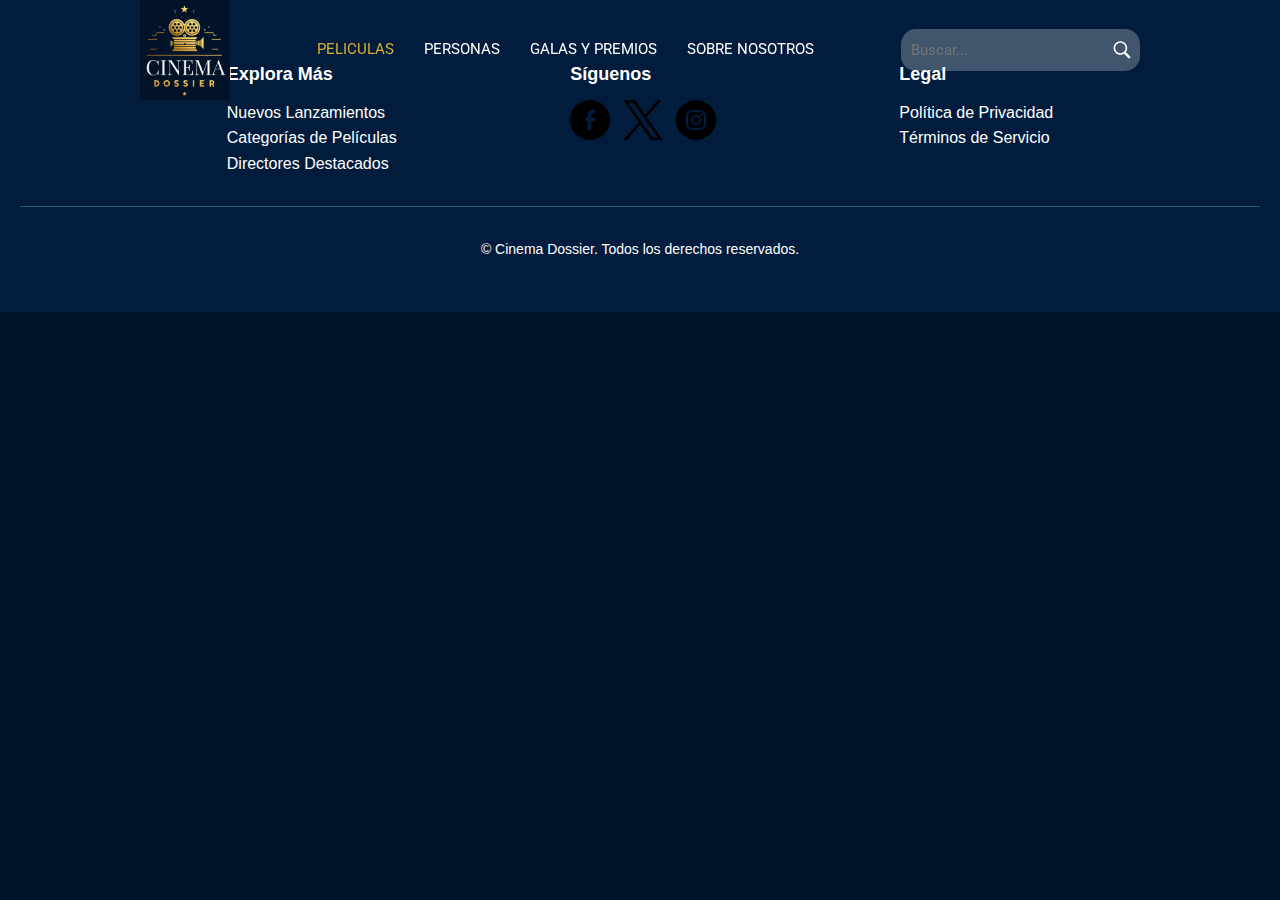
==== peliculas.html @ 81081bf3 "new" ====
<!DOCTYPE html>
<html lang="en">
<head>
    <meta charset="UTF-8">
    <meta name="viewport" content="width=device-width, initial-scale=1.0">
    <title>CinémaDossier - peliculas</title>
    <link rel="preconnect" href="https://fonts.googleapis.com">
    <link rel="preconnect" href="https://fonts.googleapis.com">
    <link rel="preconnect" href="https://fonts.gstatic.com" crossorigin>
    <link href="https://fonts.googleapis.com/css2?family=Playfair+Display:ital,wght@0,400..900;1,400..900&family=Roboto:ital,wght@0,100;0,300;0,400;0,500;0,700;0,900;1,100;1,300;1,400;1,500;1,700;1,900&display=swap" rel="stylesheet">
    <link rel="stylesheet" href="css/normalize.css">
    <link rel="stylesheet" href="css/style.css">
</head>
<body>
    <header >
        <div class="header-grid container">
            <div class="logo-img">
                <a href="index.html">
                    <img src="./img/logo3.png" alt="logo">
                </a>
            </div>

            <nav class="nav-header">
                <a href="peliculas.html" class="active">PELICULAS</a>
                <a href="personas.html">PERSONAS</a>
                <a href="galas-premios.html">GALAS Y PREMIOS</a>
                <a href="sobre-nosotros.html">SOBRE NOSOTROS</a>
            </nav>
            
            <form action="/buscar" method="GET" class="search-form">
                <div class="search-box">
                    <input class="search-input" type="text" name="q" placeholder="Buscar..." aria-label="Buscar">
                    <button type="submit" class="search-button">
                        <img src="./img/icon-search.svg" alt="Buscar" />
                    </button>
                </div>
            </form>
                   
        </div>
    </header>
        

    <footer class="footer">
        <div class="container footer-container">
            <!-- Información adicional -->
            <div class="footer-section">
                <h4>Explora Más</h4>
                <ul>
                    <li><a href="/nuevos-lanzamientos">Nuevos Lanzamientos</a></li>
                    <li><a href="/categorias">Categorías de Películas</a></li>
                    <li><a href="/directores">Directores Destacados</a></li>
                </ul>
            </div>
    
            <!-- Redes Sociales -->
            <!-- Redes Sociales -->
            <div class="footer-section">
                <h4>Síguenos</h4>
                <div class="social-icons">
                    <a href="#">
                        <img src="img/icons/facebook.png" alt="Facebook" class="normal-icon" />
                        <img src="img/icons/facebook-hover.png" alt="Facebook" class="hover-icon" />
                    </a>
                    <a href="#">
                        <img src="img/icons/twitter.png" alt="Twitter" class="normal-icon" />
                        <img src="img/icons/twitter-hover.png" alt="Twitter" class="hover-icon" />
                    </a>
                    <a href="#">
                        <img src="img/icons/instagram.png" alt="Instagram" class="normal-icon" />
                        <img src="img/icons/instagram-hover.png" alt="Instagram" class="hover-icon" />
                    </a>
                </div>
            </div>

            <!-- Derechos de autor y enlaces legales -->
            <div class="footer-section">
                <h4>Legal</h4>
                <ul>
                    <li><a href="/privacidad">Política de Privacidad</a></li>
                    <li><a href="/terminos">Términos de Servicio</a></li>
                </ul>
            </div>
        </div>
    
        <!-- Derechos de autor y créditos -->
        <div class="footer-credits">
            <p>&copy; Cinema Dossier. Todos los derechos reservados.</p>
        </div>
    </footer>
</body>
</html>
---- css/style.css ----
:root {
    --deep-navy: #011329;
    /* Azul Marino Profundo para fondos */
    --sky-blue: #7AB6D9;
    /* Azul Cielo Claro para detalles y enlaces */
    --pearl-gray: #D9E1E8;
    /* Gris Perla para fondos secundarios y texto no primario */
    --white: #FFFFFF;
    /* Blanco para texto y elementos que necesiten alto contraste */
    --metallic-gold: #D4AF37;
    /* Oro Metálico para encabezados y elementos destacados */
}

html {
    font-size: 62.5%;
}

body {
    font-family: 'Roboto', sans-serif;
    color: var(--black);
    background-color: var(--deep-navy);
}

h1, h2, h3 {
    font-family: 'Playfair Display', serif;
    color: var(--metallic-gold);
}

h1 {
    font-size: 5rem; /* Ejemplo para grandes titulares */
    font-weight: 700;
}

h2 {
    font-size: 4rem;
}

img {
    max-width: 100%;
    display: block;
}
/* components */
.button, .call-to-action {
    background-color: var(--metallic-gold);
    color: var(--white);
    font-family: 'Playfair Display', serif;
    font-size: 1.6rem;
    padding: 10px 20px;
    border: none;
    cursor: pointer;
}

.container{
    max-width: 100rem;
    margin: 0 auto 10rem auto;
}

/** header **/
header {
    position: fixed; /* O 'absolute' si no necesitas que sea fijo */
    width: 100%;
    background: transparent; /* Hace el fondo del header transparente */
    z-index: 1000; /* Asegura que el header se mantenga sobre .hero */
    top: 0;
    left: 0;
}

.header-grid {
    display: grid;
    grid-template-columns: auto 1fr auto;
    /* Tres áreas: logo, navegación, formulario de búsqueda */
    gap: 2rem;
    /* Espacio entre las columnas */
    margin: 0 auto;
    /* Centra el contenedor del header horizontalmente */
}

.logo-img img {
    max-height: 10rem;
    width: auto;
}

.nav-header {
    display: flex;
    /* Distribución horizontal de los enlaces */
    justify-content: center;
    /* Centra los enlaces horizontalmente en su espacio */
    align-items: center;
    text-align: center;
}

.nav-header a {
    font-family: 'Roboto', sans-serif;
    color: var(--white);
    text-decoration: none;
    font-size: 1.5rem;
    margin: 0 1.5rem;
    transition: color .3s;
}

.nav-header a:hover, 
.nav-header .active {
    color: var(--metallic-gold);
}


.search {
    background-color: hsla(0, 0%, 100%, .25);
    box-shadow: none;
    transition: background-color .4s cubic-bezier(.165, .84, .44, 1);
    font-size: 12px;
    padding: 6px 30px 6px 10px;
    width: 100%;
    border-radius: 1.5rem;
    height: 3rem;
}

.search-form {
    display: flex;
    align-items: center;
    width: 100%;
}

.search-box {
    position: relative;
    width: 100%;
    display: flex;
    align-items: center;
}

.search-input {
    background-color: hsla(0, 0%, 100%, .25);
    box-shadow: none;
    transition: background-color .4s cubic-bezier(.165, .84, .44, 1);
    font-size: 1.5rem;
    padding: 6px 30px 6px 10px;
    width: 100%;
    border-radius: 1.5rem;
    height: 3rem;
    border: none;
    color: var(--white);
}

.search-input:hover, 
.search-input:focus, 
.search-input:-webkit-autofill{
    background-color: hsla(0, 0%, 100%, 0.400);
    outline: none;/* Elimina el borde de foco */

    /* para que siga el mismo estilo en las sugerencias en navegador chrome y safari */
    -webkit-text-fill-color: var(--black);
    transition: background-color 5000s ease-in-out 0s, color 5000s ease-in-out 0s;
    -webkit-box-shadow: 0 0 0px 1000px hsla(0, 0%, 100%, 0.400) inset;
}

.search-button {
    position: absolute;
    right: 0;
    top: 0;
    height: 100%;
    border: none;
    background: none;
    cursor: pointer;
    padding: 8px;
    margin: 0;
    outline: none; /* Elimina el borde cuando se enfoca el botón */
}

.search-button img {
    height: 2rem; /* Ajusta según el tamaño deseado del ícono */
}

/* hero */
.hero {
    width: 100%;
    height: 675px;
    background-image: 
        linear-gradient(90deg, #011329 10%, rgba(1, 19, 41, 0) 40%, rgba(1, 19, 41, 0) 60%, #011329 90%),
        linear-gradient(0deg, #011329 10%, rgba(1, 19, 41, 0) 40%, rgba(1, 19, 41, 0) 60%, #011329 90%),
        url('../img/principal.webp');
    background-repeat: no-repeat;
    background-position: center;
    background-size: cover;
}


.hero-text {
    position: absolute;
    bottom: 7rem;
    left: 50%;
    transform: translateX(-50%);
    text-align: center;
    color: #ffffff;
    z-index: 2;
}


@media (width >= 1400px){
    .hero-text{
        bottom: 33rem;
    }
}

.hero-text h1 {
    font-weight: bold;
    margin-bottom: 1rem; /* Espacio debajo del encabezado */
}

.hero-text p {
    font-size: 2rem; /* Tamaño de la fuente para el párrafo */
    margin-bottom: 2rem; /* Espacio debajo del párrafo */
}


/* main */
.peliculas{
    display: grid;
    grid-template-columns: repeat(4, 1fr);
    gap: 1rem;
}


/* footer */
.footer {
    background-color: #021c3d; /* Fondo oscuro para destacar el pie de página */
    color: #ffffff; /* Texto blanco para contrastar con el fondo oscuro */
    padding: 4rem 2rem; /* Padding para dar espacio alrededor del contenido */
    font-family: 'Arial', sans-serif; /* Fuente coherente con el resto del sitio */
}

.footer-container {
    display: flex;
    flex-wrap: wrap;
    justify-content: space-around; /* Distribución equitativa de las secciones */
    margin: 0 auto; /* Centra el contenido del footer dentro de un máximo de 1200px */
}

.footer-section {
    margin-bottom: 2rem; /* Espacio entre secciones */
}

.footer-section h4 {
    margin-bottom: 15px; /* Espacio debajo de los títulos de cada sección */
    font-size: 18px; /* Tamaño más grande para los títulos de las secciones */
}

.footer-section ul {
    list-style-type: none; /* Elimina los puntos de las listas */
    padding: 0; /* Elimina el padding por defecto */
}

.footer-section ul li a {
    color: #ffffff; /* Mantiene el texto de los enlaces en blanco */
    text-decoration: none; /* Elimina el subrayado de los enlaces */
    font-size: 16px; /* Tamaño de fuente para los enlaces */
    line-height: 1.6; /* Espacio vertical entre líneas de texto */
}

.footer-section a:hover {
    text-decoration: underline; /* Subraya los enlaces al pasar el ratón para mejorar la interacción */
}

.social-icons a {
    position: relative;
    display: inline-block;
    margin-right: 1rem; /* Espacio entre iconos */
    overflow: hidden; /* Asegura que los elementos absolutamente posicionados no se muestren fuera del enlace */
}

.social-icons img {
    display: block;
    width: 4rem; /* Tamaño uniforme para los íconos sociales */
    height: auto; /* Altura automática para mantener la proporción */
}

.normal-icon {
    transition: opacity 0.3s ease; /* Suave transición para opacidad */
}

.hover-icon {
    position: absolute;
    top: 0;
    left: 0;
    transition: opacity 0.3s ease; /* Suave transición para opacidad */
    opacity: 0; /* Inicialmente transparente */
}

.social-icons a:hover .normal-icon {
    opacity: 0; /* Opacidad cero al hacer hover */
}

.social-icons a:hover .hover-icon {
    opacity: 1; /* Opacidad completa al hacer hover */
}

.footer-credits {
    text-align: center;
    padding-top: 2rem;
    font-size: 1.4rem; /* Tamaño de fuente menor para los créditos */
    border-top: 1px solid #285C7F; /* Línea divisoria para separar los créditos */
}
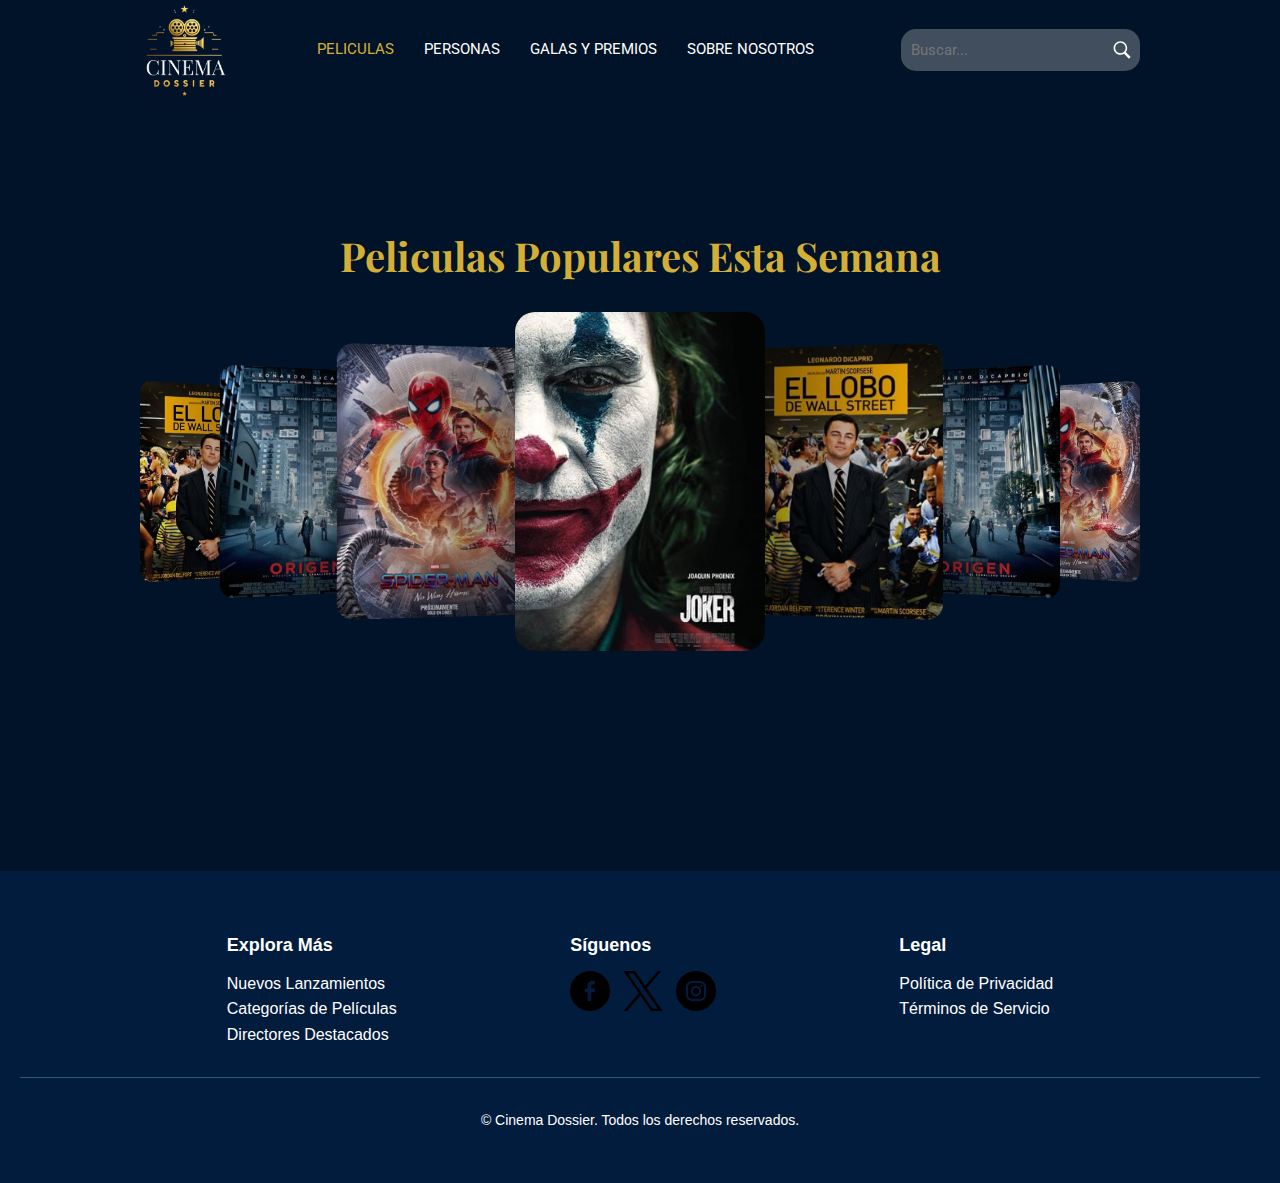
==== commit 2adbb29c: "add slider" ====
--- a/peliculas.html
+++ b/peliculas.html
@@ -5,11 +5,13 @@
     <meta name="viewport" content="width=device-width, initial-scale=1.0">
     <title>CinémaDossier - peliculas</title>
     <link rel="preconnect" href="https://fonts.googleapis.com">
-    <link rel="preconnect" href="https://fonts.googleapis.com">
     <link rel="preconnect" href="https://fonts.gstatic.com" crossorigin>
     <link href="https://fonts.googleapis.com/css2?family=Playfair+Display:ital,wght@0,400..900;1,400..900&family=Roboto:ital,wght@0,100;0,300;0,400;0,500;0,700;0,900;1,100;1,300;1,400;1,500;1,700;1,900&display=swap" rel="stylesheet">
+    <!-- libreria de swiper -->
+    <link rel="stylesheet" href="https://cdn.jsdelivr.net/npm/swiper/swiper-bundle.min.css">
     <link rel="stylesheet" href="css/normalize.css">
     <link rel="stylesheet" href="css/style.css">
+    <link rel="stylesheet" href="css/peliculas.css">
 </head>
 <body>
     <header >
@@ -39,6 +41,44 @@
         </div>
     </header>
         
+    <main class="main-peliculas container">
+        <h2 class="titulo-main-peliculas">Peliculas Populares Esta Semana</h2>
+
+        <section class="peliculas swiper mySwiper">
+            <div class="swiper-wrapper">
+                <div class="pelicula swiper-slide">
+                    <img src="img/portadas/joker.jpg" alt="joker">
+                </div>
+                
+                <div class="pelicula swiper-slide">
+                    <img src="img/portadas/lobo-wallstreet.jpg" alt="lobo de wallstreet">
+                </div>
+                
+                <div class="pelicula swiper-slide">
+                    <img src="img/portadas/origen.jpg" alt="el origen">
+                </div>
+                
+                <div class="pelicula swiper-slide">
+                    <img src="img/portadas/spiderman-no-way-home.jpg" alt="spiderman no way home">
+                </div>
+                <div class="pelicula swiper-slide">
+                    <img src="img/portadas/joker.jpg" alt="joker">
+                </div>
+                
+                <div class="pelicula swiper-slide">
+                    <img src="img/portadas/lobo-wallstreet.jpg" alt="lobo de wallstreet">
+                </div>
+                
+                <div class="pelicula swiper-slide">
+                    <img src="img/portadas/origen.jpg" alt="el origen">
+                </div>
+                
+                <div class="pelicula swiper-slide">
+                    <img src="img/portadas/spiderman-no-way-home.jpg" alt="spiderman no way home">
+                </div>
+            </div>
+        </section>
+    </main>
 
     <footer class="footer">
         <div class="container footer-container">
@@ -87,5 +127,8 @@
             <p>&copy; Cinema Dossier. Todos los derechos reservados.</p>
         </div>
     </footer>
+
+    <script src="https://cdn.jsdelivr.net/npm/swiper/swiper-bundle.min.js"></script>
+    <script src="js/slider.js"></script>
 </body>
 </html>--- a/css/style.css
+++ b/css/style.css
@@ -13,6 +13,7 @@
 
 html {
     font-size: 62.5%;
+    box-sizing: border-box;
 }
 
 body {
@@ -52,12 +53,12 @@
 
 .container{
     max-width: 100rem;
-    margin: 0 auto 10rem auto;
+    margin: 0 auto 7rem auto;
 }
 
 /** header **/
 header {
-    position: fixed; /* O 'absolute' si no necesitas que sea fijo */
+    position: absolute; /* O 'fixed' si necesitas que sea fijo */
     width: 100%;
     background: transparent; /* Hace el fondo del header transparente */
     z-index: 1000; /* Asegura que el header se mantenga sobre .hero */
@@ -213,12 +214,27 @@
 
 
 /* main */
+.titulo-main {
+    text-align: center;
+}
+
 .peliculas{
     display: grid;
     grid-template-columns: repeat(4, 1fr);
     gap: 1rem;
 }
 
+.pelicula {
+    transition: transform .3s;
+}
+
+.pelicula:hover {
+    transform: scale(.8);
+}
+
+.pelicula img{
+    border-radius: 2rem;
+}
 
 /* footer */
 .footer {
@@ -230,7 +246,6 @@
 
 .footer-container {
     display: flex;
-    flex-wrap: wrap;
     justify-content: space-around; /* Distribución equitativa de las secciones */
     margin: 0 auto; /* Centra el contenido del footer dentro de un máximo de 1200px */
 }
@@ -256,8 +271,12 @@
     line-height: 1.6; /* Espacio vertical entre líneas de texto */
 }
 
+.footer-section a {
+    transition: color .3s;
+}
+
 .footer-section a:hover {
-    text-decoration: underline; /* Subraya los enlaces al pasar el ratón para mejorar la interacción */
+    color: var(--metallic-gold);
 }
 
 .social-icons a {
--- a/css/peliculas.css
+++ b/css/peliculas.css
@@ -0,0 +1,39 @@
+:root {
+    --deep-navy: #011329;
+    /* Azul Marino Profundo para fondos */
+    --sky-blue: #7AB6D9;
+    /* Azul Cielo Claro para detalles y enlaces */
+    --pearl-gray: #D9E1E8;
+    /* Gris Perla para fondos secundarios y texto no primario */
+    --white: #FFFFFF;
+    /* Blanco para texto y elementos que necesiten alto contraste */
+    --metallic-gold: #D4AF37;
+    /* Oro Metálico para encabezados y elementos destacados */
+}
+
+.main-peliculas {
+    margin-top: 15rem;
+    padding: 5rem 0 15rem 0;
+}
+
+.titulo-main-peliculas {
+    text-align: center;
+}
+
+.pelicula:hover {
+    transform: none;
+}
+
+.swiper {
+    width: 100%;
+}
+
+.swiper-slide {
+    background-position: center;
+    background-size: cover;
+    width: 25rem;
+}
+
+.swiper-slide img{
+    width: 100%;
+}